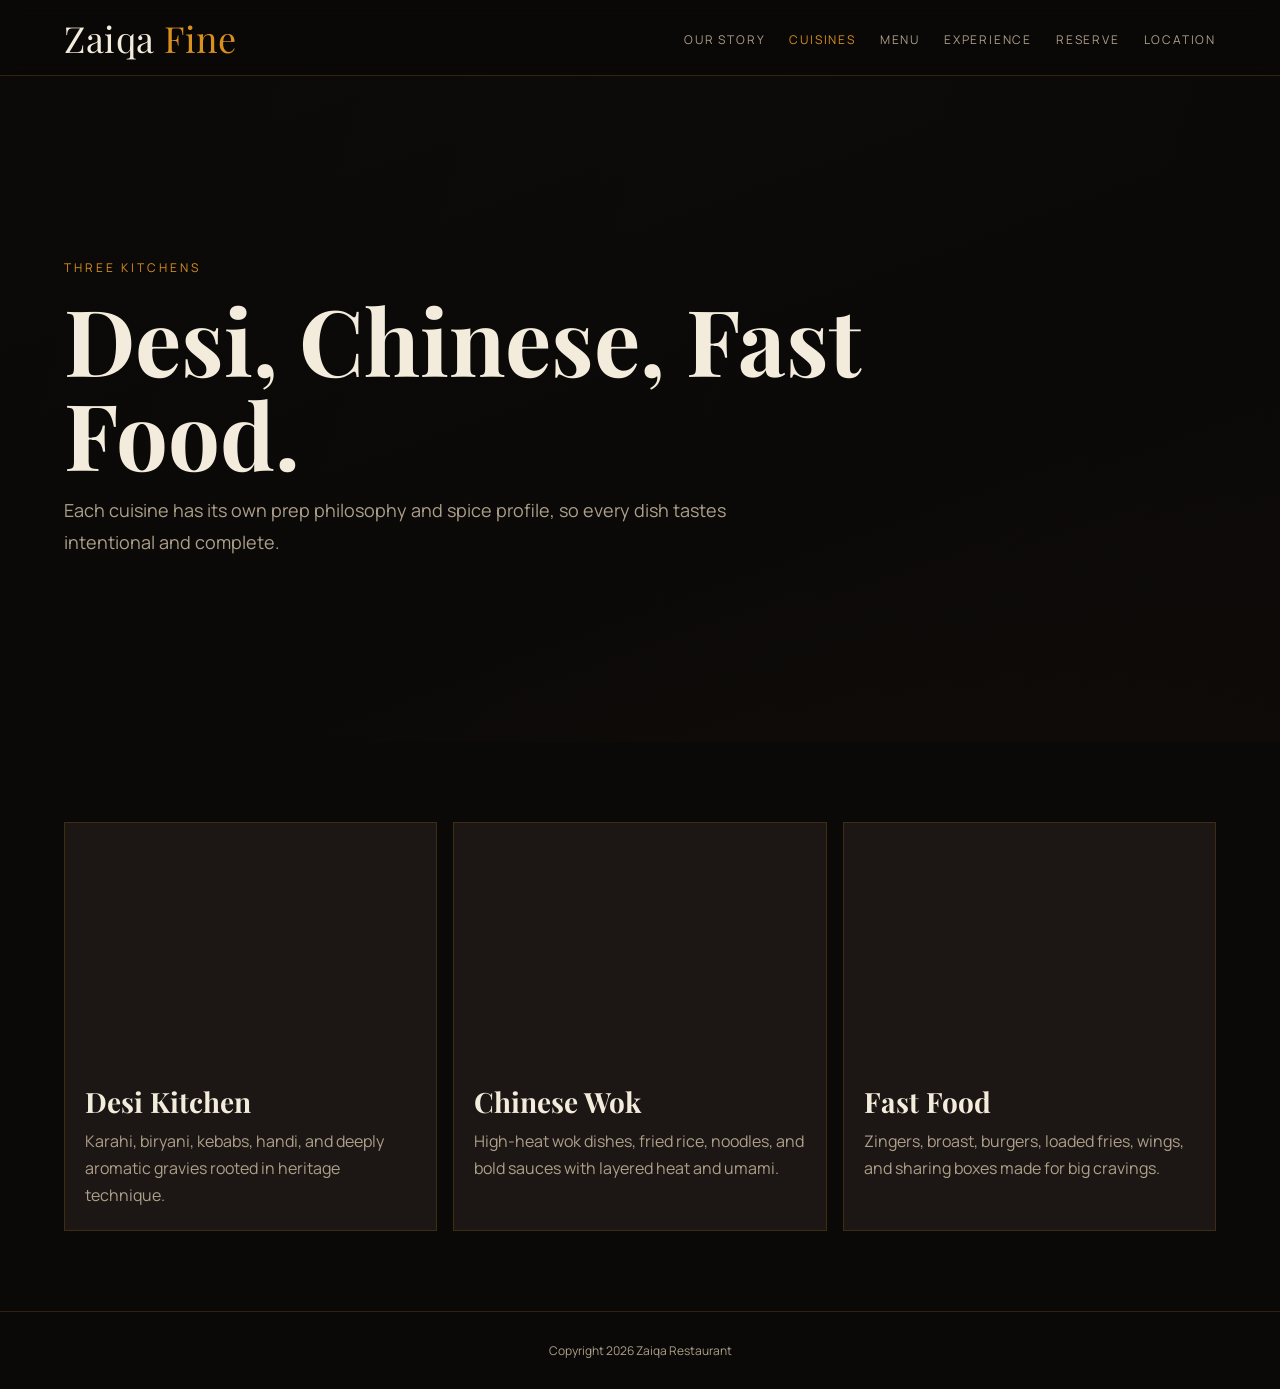
==== cuisines.html @ b6d2c3ab "Initial import of restaurant demo files" ====
<!DOCTYPE html>
<html lang="en">
<head>
<meta charset="UTF-8">
<meta name="viewport" content="width=device-width, initial-scale=1.0">
<title>Cuisines - Zaiqa</title>
<link rel="stylesheet" href="theme.css">
</head>
<body>
<nav>
  <a class="brand" href="zaiqa_restaurant.html">Zaiqa <em>Fine</em></a>
  <ul class="links">
    <li><a href="our-story.html">Our Story</a></li>
    <li><a class="active" href="cuisines.html">Cuisines</a></li>
    <li><a href="menu.html">Menu</a></li>
    <li><a href="experience.html">Experience</a></li>
    <li><a href="reserve.html">Reserve</a></li>
    <li><a href="location.html">Location</a></li>
  </ul>
</nav>
<main>
  <section class="page-hero">
    <div class="parallax-bg" style="background-image:url('https://images.unsplash.com/photo-1541544741938-0af808871cc0?auto=format&fit=crop&w=1800&q=80')"></div>
    <div class="parallax-layer"></div>
    <div class="hero-inner reveal">
      <div class="eyebrow">Three Kitchens</div>
      <h1>Desi, Chinese, Fast Food.</h1>
      <p class="hero-copy">Each cuisine has its own prep philosophy and spice profile, so every dish tastes intentional and complete.</p>
    </div>
  </section>

  <section class="section">
    <div class="wrap grid-3">
      <article class="card reveal"><div class="card-media" style="background-image:url('https://images.unsplash.com/photo-1589301760014-d929f3979dbc?auto=format&fit=crop&w=1000&q=80')"></div><div class="card-body"><h3>Desi Kitchen</h3><p>Karahi, biryani, kebabs, handi, and deeply aromatic gravies rooted in heritage technique.</p></div></article>
      <article class="card reveal"><div class="card-media" style="background-image:url('https://images.unsplash.com/photo-1569718212165-3a8278d5f624?auto=format&fit=crop&w=1000&q=80')"></div><div class="card-body"><h3>Chinese Wok</h3><p>High-heat wok dishes, fried rice, noodles, and bold sauces with layered heat and umami.</p></div></article>
      <article class="card reveal"><div class="card-media" style="background-image:url('https://images.unsplash.com/photo-1550547660-d9450f859349?auto=format&fit=crop&w=1000&q=80')"></div><div class="card-body"><h3>Fast Food</h3><p>Zingers, broast, burgers, loaded fries, wings, and sharing boxes made for big cravings.</p></div></article>
    </div>
  </section>
</main>
<footer>Copyright 2026 Zaiqa Restaurant</footer>
<script src="theme.js"></script>
</body>
</html>
---- theme.css ----
@import url('https://fonts.googleapis.com/css2?family=Playfair+Display:wght@500;700&family=Manrope:wght@400;500;700&display=swap');

*{margin:0;padding:0;box-sizing:border-box}
:root{
  --gold:#d9911e;
  --gold-soft:#e2ae56;
  --bg:#0b0908;
  --bg2:#14110f;
  --card:#1c1714;
  --text:#f3ecdd;
  --muted:#ad9f89;
  --serif:'Playfair Display',serif;
  --sans:'Manrope',sans-serif;
}
html{scroll-behavior:smooth}
body{font-family:var(--sans);background:var(--bg);color:var(--text);overflow-x:hidden}

::-webkit-scrollbar{width:7px}
::-webkit-scrollbar-track{background:#151210}
::-webkit-scrollbar-thumb{background:#6f4a18;border-radius:4px}

nav{position:fixed;inset:0 0 auto 0;height:76px;display:flex;align-items:center;justify-content:space-between;padding:0 5%;z-index:40;background:rgba(10,8,7,.72);backdrop-filter:blur(8px);border-bottom:1px solid rgba(217,145,30,.2)}
.brand{font-family:var(--serif);color:var(--text);text-decoration:none;font-size:36px;letter-spacing:.5px}
.brand em{color:var(--gold);font-style:normal}
.links{display:flex;gap:24px;list-style:none}
.links a{color:var(--muted);text-decoration:none;text-transform:uppercase;font-size:12px;letter-spacing:1.8px;transition:.25s}
.links a:hover,.links a.active{color:var(--gold)}

main{padding-top:76px}
.page-hero{min-height:74vh;position:relative;display:grid;align-items:center;padding:7vw 5%;background:linear-gradient(160deg,#14110f 0%,#0b0908 64%,#20160b 100%);overflow:hidden}
.parallax-bg{position:absolute;inset:0;background-size:cover;background-position:center;opacity:.34;filter:saturate(1.15)}
.parallax-layer{position:absolute;inset:0;background:linear-gradient(105deg,rgba(11,9,8,.92) 0%,rgba(11,9,8,.72) 55%,rgba(11,9,8,.88) 100%)}
.hero-inner{position:relative;z-index:2;max-width:820px}
.eyebrow{color:var(--gold);font-size:12px;text-transform:uppercase;letter-spacing:3px;margin-bottom:16px}
h1{font-family:var(--serif);font-size:clamp(44px,8vw,92px);line-height:1.02;margin-bottom:14px}
.hero-copy{max-width:700px;color:var(--muted);line-height:1.8;font-size:18px}

.section{padding:80px 5%}
.wrap{max-width:1220px;margin:0 auto}
.grid-2{display:grid;grid-template-columns:1fr 1fr;gap:16px}
.grid-3{display:grid;grid-template-columns:repeat(3,1fr);gap:16px}
.card{background:var(--card);border:1px solid rgba(217,145,30,.18);overflow:hidden}
.card-media{height:240px;background-size:cover;background-position:center;transform:scale(1.04);transition:transform .6s}
.card:hover .card-media{transform:scale(1.1)}
.card-body{padding:20px}
.card h3{font-family:var(--serif);font-size:28px;margin-bottom:8px}
.card p{color:var(--muted);line-height:1.7}

.gallery{display:grid;grid-template-columns:2fr 1fr 1fr;gap:8px}
.tile{min-height:250px;background-size:cover;background-position:center;position:relative}
.tile::after{content:'';position:absolute;inset:0;background:linear-gradient(180deg,transparent 38%,rgba(0,0,0,.55) 100%)}
.tile b{position:absolute;z-index:2;left:14px;bottom:14px;font-family:var(--serif);font-size:22px}

.form-card{background:var(--card);border:1px solid rgba(217,145,30,.2);padding:24px}
label{display:block;font-size:11px;letter-spacing:1.6px;text-transform:uppercase;color:var(--muted);margin-bottom:6px}
input,select,textarea{width:100%;margin-bottom:12px;background:#120f0d;border:1px solid rgba(217,145,30,.2);padding:12px 14px;color:var(--text);font-family:var(--sans)}
button{background:var(--gold);color:#1b1208;border:none;padding:12px 18px;font-weight:700;text-transform:uppercase;letter-spacing:1.5px;cursor:pointer}

.reveal{opacity:0;transform:translateY(28px);transition:opacity .8s,transform .8s}
.reveal.visible{opacity:1;transform:translateY(0)}
.reveal-left{opacity:0;transform:translateX(-28px);transition:opacity .8s,transform .8s}
.reveal-left.visible{opacity:1;transform:translateX(0)}
.reveal-right{opacity:0;transform:translateX(28px);transition:opacity .8s,transform .8s}
.reveal-right.visible{opacity:1;transform:translateX(0)}

footer{padding:30px 5%;text-align:center;border-top:1px solid rgba(217,145,30,.18);color:var(--muted);font-size:12px}

@media (max-width:1000px){
  .grid-2,.grid-3,.gallery{grid-template-columns:1fr 1fr}
}
@media (max-width:720px){
  nav{height:auto;padding:12px 5%;flex-direction:column;gap:10px}
  main{padding-top:108px}
  .links{flex-wrap:wrap;justify-content:center;gap:12px}
  .grid-2,.grid-3,.gallery{grid-template-columns:1fr}
  .card-media{height:210px}
}
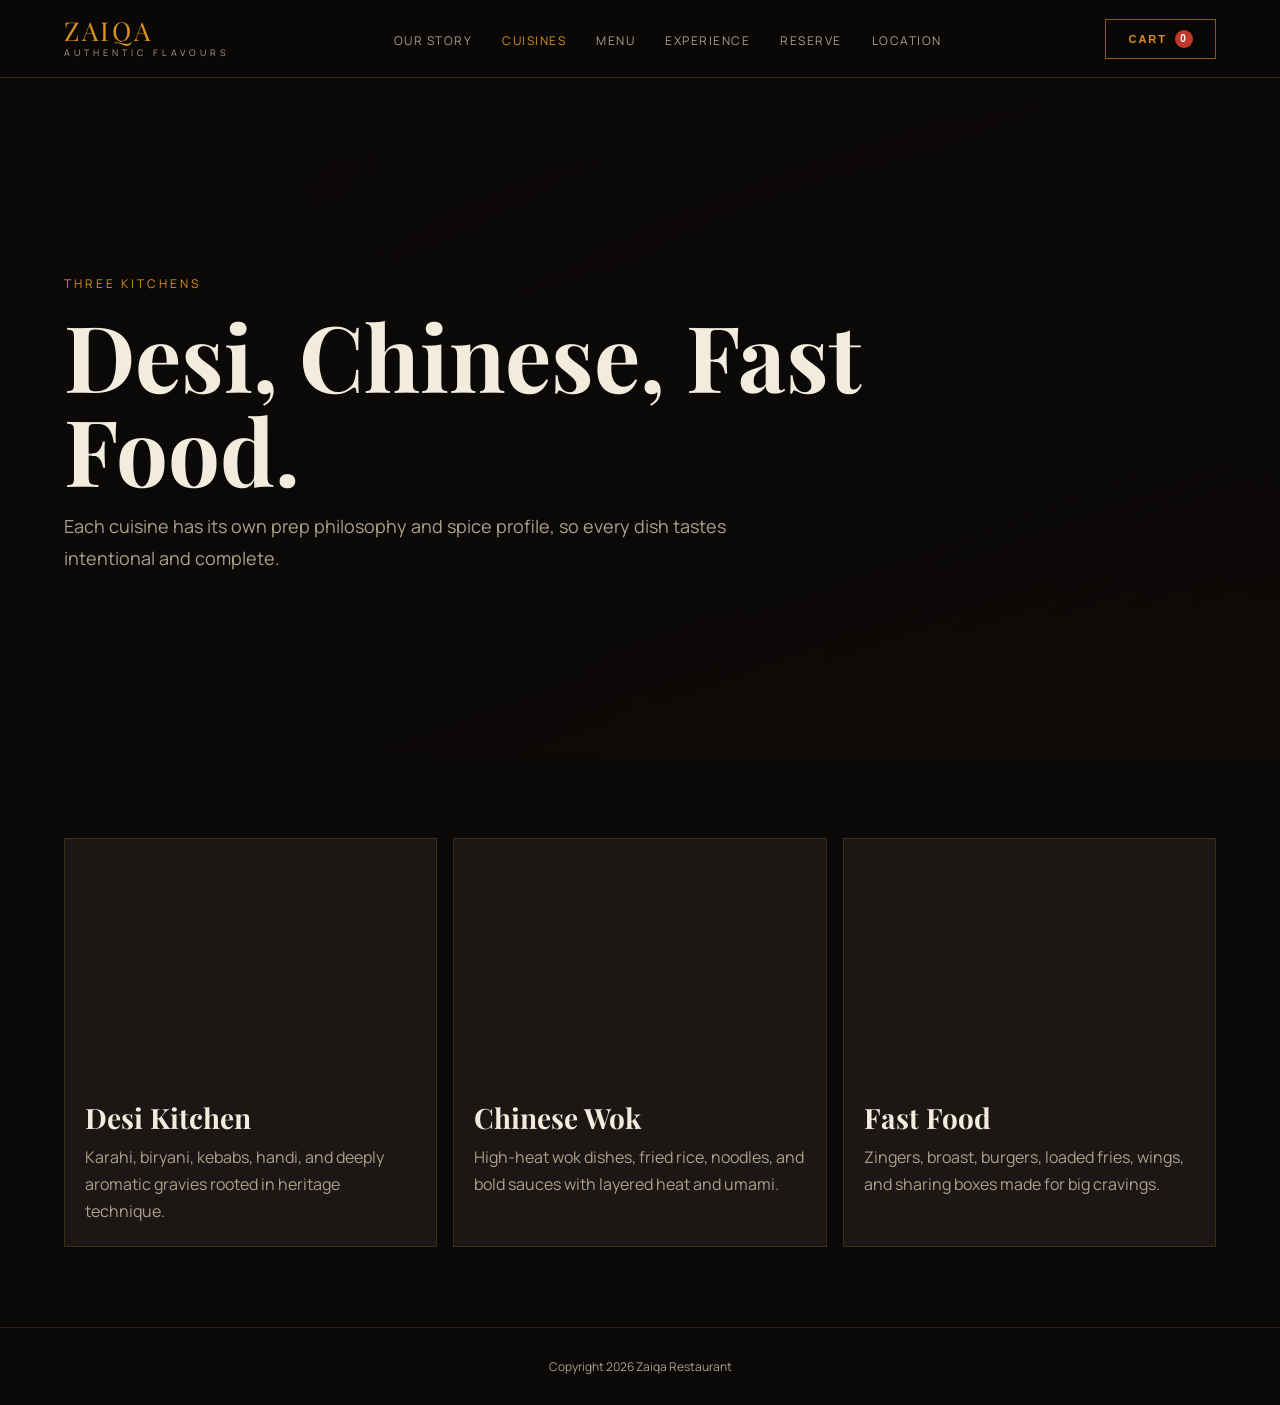
==== commit 8a1d1930: ".." ====
--- a/cuisines.html
+++ b/cuisines.html
@@ -7,9 +7,12 @@
 <link rel="stylesheet" href="theme.css">
 </head>
 <body>
-<nav>
-  <a class="brand" href="zaiqa_restaurant.html">Zaiqa <em>Fine</em></a>
-  <ul class="links">
+<nav id="mainNav">
+  <a class="nav-logo-wrap" href="index.html">
+    <div class="nav-logo">ZAIQA</div>
+    <div class="nav-logo-sub">Authentic Flavours</div>
+  </a>
+  <ul class="nav-links">
     <li><a href="our-story.html">Our Story</a></li>
     <li><a class="active" href="cuisines.html">Cuisines</a></li>
     <li><a href="menu.html">Menu</a></li>
@@ -17,6 +20,11 @@
     <li><a href="reserve.html">Reserve</a></li>
     <li><a href="location.html">Location</a></li>
   </ul>
+  <div class="nav-right">
+    <button class="nav-cart" onclick="goToHomeCart()">
+      Cart <span class="cart-count" id="cartCount">0</span>
+    </button>
+  </div>
 </nav>
 <main>
   <section class="page-hero">
--- a/theme.css
+++ b/theme.css
@@ -19,14 +19,16 @@
 ::-webkit-scrollbar-track{background:#151210}
 ::-webkit-scrollbar-thumb{background:#6f4a18;border-radius:4px}
 
-nav{position:fixed;inset:0 0 auto 0;height:76px;display:flex;align-items:center;justify-content:space-between;padding:0 5%;z-index:40;background:rgba(10,8,7,.72);backdrop-filter:blur(8px);border-bottom:1px solid rgba(217,145,30,.2)}
-.brand{font-family:var(--serif);color:var(--text);text-decoration:none;font-size:36px;letter-spacing:.5px}
-.brand em{color:var(--gold);font-style:normal}
-.links{display:flex;gap:24px;list-style:none}
-.links a{color:var(--muted);text-decoration:none;text-transform:uppercase;font-size:12px;letter-spacing:1.8px;transition:.25s}
-.links a:hover,.links a.active{color:var(--gold)}
+nav{position:fixed;top:0;left:0;width:100%;z-index:1000;padding:18px 5%;display:flex;justify-content:space-between;align-items:center;transition:all .35s;background:rgba(11,9,8,.97);backdrop-filter:blur(20px);border-bottom:1px solid rgba(217,145,30,.24)}
+nav.scrolled{padding:12px 5%}
+.nav-logo-wrap{display:flex;flex-direction:column;cursor:pointer;text-decoration:none}
+.nav-logo{font-family:var(--serif);font-size:26px;color:var(--gold);letter-spacing:3px;line-height:1}
+.nav-logo-sub{font-size:9px;letter-spacing:4px;color:var(--muted);text-transform:uppercase;margin-top:2px}
+.nav-links{display:flex;gap:30px;list-style:none;align-items:center}
+.nav-links a{color:var(--muted);text-decoration:none;font-size:12px;letter-spacing:1.5px;text-transform:uppercase;transition:color .3s}
+.nav-links a:hover,.nav-links a.active{color:var(--gold)}
 
-main{padding-top:76px}
+main{padding-top:92px}
 .page-hero{min-height:74vh;position:relative;display:grid;align-items:center;padding:7vw 5%;background:linear-gradient(160deg,#14110f 0%,#0b0908 64%,#20160b 100%);overflow:hidden}
 .parallax-bg{position:absolute;inset:0;background-size:cover;background-position:center;opacity:.34;filter:saturate(1.15)}
 .parallax-layer{position:absolute;inset:0;background:linear-gradient(105deg,rgba(11,9,8,.92) 0%,rgba(11,9,8,.72) 55%,rgba(11,9,8,.88) 100%)}
@@ -56,6 +58,11 @@
 input,select,textarea{width:100%;margin-bottom:12px;background:#120f0d;border:1px solid rgba(217,145,30,.2);padding:12px 14px;color:var(--text);font-family:var(--sans)}
 button{background:var(--gold);color:#1b1208;border:none;padding:12px 18px;font-weight:700;text-transform:uppercase;letter-spacing:1.5px;cursor:pointer}
 
+.nav-right{display:flex;align-items:center;gap:16px}
+.nav-cart{background:transparent;color:var(--gold);border:1px solid rgba(217,145,30,.6);padding:10px 22px;font-size:11px;letter-spacing:2px;text-transform:uppercase;cursor:pointer;transition:all .3s;font-weight:600;display:flex;align-items:center;gap:8px}
+.nav-cart:hover{background:rgba(217,145,30,.13);transform:translateY(-1px)}
+.cart-count{background:#c0392b;color:#fff;border-radius:50%;width:18px;height:18px;font-size:10px;display:inline-flex;align-items:center;justify-content:center;font-weight:700}
+
 .reveal{opacity:0;transform:translateY(28px);transition:opacity .8s,transform .8s}
 .reveal.visible{opacity:1;transform:translateY(0)}
 .reveal-left{opacity:0;transform:translateX(-28px);transition:opacity .8s,transform .8s}
@@ -69,9 +76,11 @@
   .grid-2,.grid-3,.gallery{grid-template-columns:1fr 1fr}
 }
 @media (max-width:720px){
-  nav{height:auto;padding:12px 5%;flex-direction:column;gap:10px}
-  main{padding-top:108px}
-  .links{flex-wrap:wrap;justify-content:center;gap:12px}
+  nav{padding:12px 5%;flex-direction:column;gap:10px}
+  main{padding-top:146px}
+  .nav-links{flex-wrap:wrap;justify-content:center;gap:12px}
+  .nav-links a{font-size:11px;letter-spacing:1.3px}
+  .nav-cart{padding:8px 14px;font-size:10px;letter-spacing:1.4px}
   .grid-2,.grid-3,.gallery{grid-template-columns:1fr}
   .card-media{height:210px}
 }
